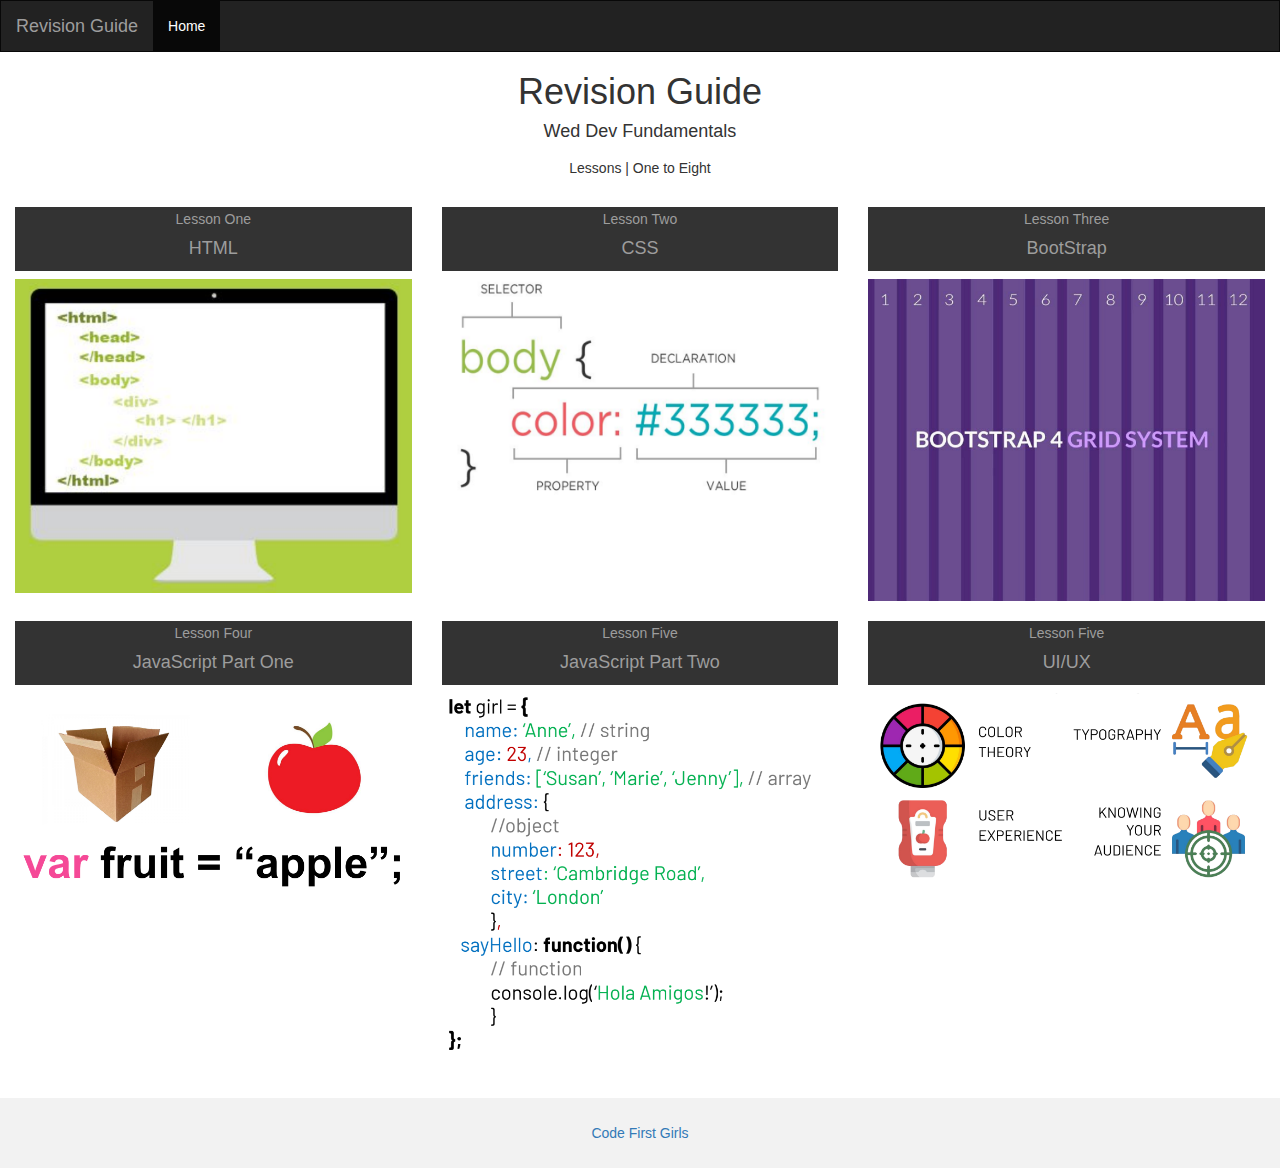
==== index.html @ 2beac15a "web dev project home page" ====
<!DOCTYPE html>
<html lang="en">

<head>
    <title>Bootstrap Example</title>
    <meta charset="utf-8">
    <meta name="viewport" content="width=device-width, initial-scale=1">
    <link rel="stylesheet" href="./style.css">
    <link rel="stylesheet" href="https://maxcdn.bootstrapcdn.com/bootstrap/3.4.1/css/bootstrap.min.css">
    <script src="https://ajax.googleapis.com/ajax/libs/jquery/3.7.1/jquery.min.js"></script>
    <script src="https://maxcdn.bootstrapcdn.com/bootstrap/3.4.1/js/bootstrap.min.js"></script>
    <style>
        /* Remove the navbar's default margin-bottom and rounded borders */
        .navbar {
            margin-bottom: 0;
            border-radius: 0;
        }

        /* Add a gray background color and some padding to the footer */
        footer {
            background-color: #f2f2f2;
            padding: 25px;
        }
    </style>
</head>

<body>

    <nav class="navbar navbar-inverse">
        <div class="container-fluid">
            <div class="navbar-header">
                <button type="button" class="navbar-toggle" data-toggle="collapse" data-target="#myNavbar">
                    <span class="icon-bar"></span>
                    <span class="icon-bar"></span>
                    <span class="icon-bar"></span>
                </button>
                <a class="navbar-brand" href="#">Revision Guide</a>
            </div>
            <div class="collapse navbar-collapse" id="myNavbar">
                <ul class="nav navbar-nav">
                    <li class="active"><a href="#">Home</a></li>
                    <li><a href="#"></a></li>
                    <li><a href="#"></a></li>
                    <li><a href="#"></a></li>
                </ul>

            </div>
        </div>
    </nav>


    <div class="container text-center">
        <h1>Revision Guide</h1>
        <h4>Wed Dev Fundamentals</h4>
    </div>


    <div class="container-fluid bg-4 text-center">
        <h5>Lessons | One to Eight</h5><br>
        <div class="row">
            <div class="col-sm-4">
                <div class="section-background">
                    <p>Lesson One</p>
                    <h4>HTML</h4>
                </div>
                <img src="./HTML.png" class="img-responsive" style="width:100%" alt="Image">
            </div>
            <div class="col-sm-4">
                <div class="section-background">
                    <p>Lesson Two</p>
                    <h4>CSS</h4>
                </div>
                <img src="./CSS.png" class="img-responsive" style="width:100%" alt="Image">
            </div>
            <div class="col-sm-4">
                <div class="section-background">
                    <p>Lesson Three</p>
                    <h4>BootStrap</h4>
                </div>
                <img src="./Bootstrap.png" class="img-responsive" style="width:100%" alt="Image">
            </div>

        </div>
    </div><br>

    <div class="container-fluid bg-4 text-center">
        <div class="row">
            <div class="col-sm-4">
                <div class="section-background">
                    <p>Lesson Four</p>
                    <h4>JavaScript Part One</h4>
                </div>
                <img src="./JS1.png" class="img-responsive" style="width:100%" alt="Image">
            </div>
            <div class="col-sm-4">
                <div class="section-background">
                    <p>Lesson Five</p>
                    <h4>JavaScript Part Two</h4>
                </div>
                <img src="./JS2.png" class="img-responsive" style="width:100%" alt="Image">
            </div>
            <div class="col-sm-4">
                <div class="section-background">
                    <p>Lesson Five</p>
                    <h4>UI/UX</h4>
                </div>
                <img src="./UIUX.png" class="img-responsive" style="width:100%" alt="Image">
            </div>

        </div>
    </div><br><br>

    <footer class="container-fluid text-center">
        <a href="https://codefirstgirls.com/">Code First Girls</a>
    </footer>

</body>

</html>
---- style.css ----
.section-background{
    background-color: #333333;
    padding: 2px;
    margin-bottom:8px ;
}


.col-sm-4{
    color:#9d9d9d !important; 
}

.jumbotron{
    padding: 0 auto;
}
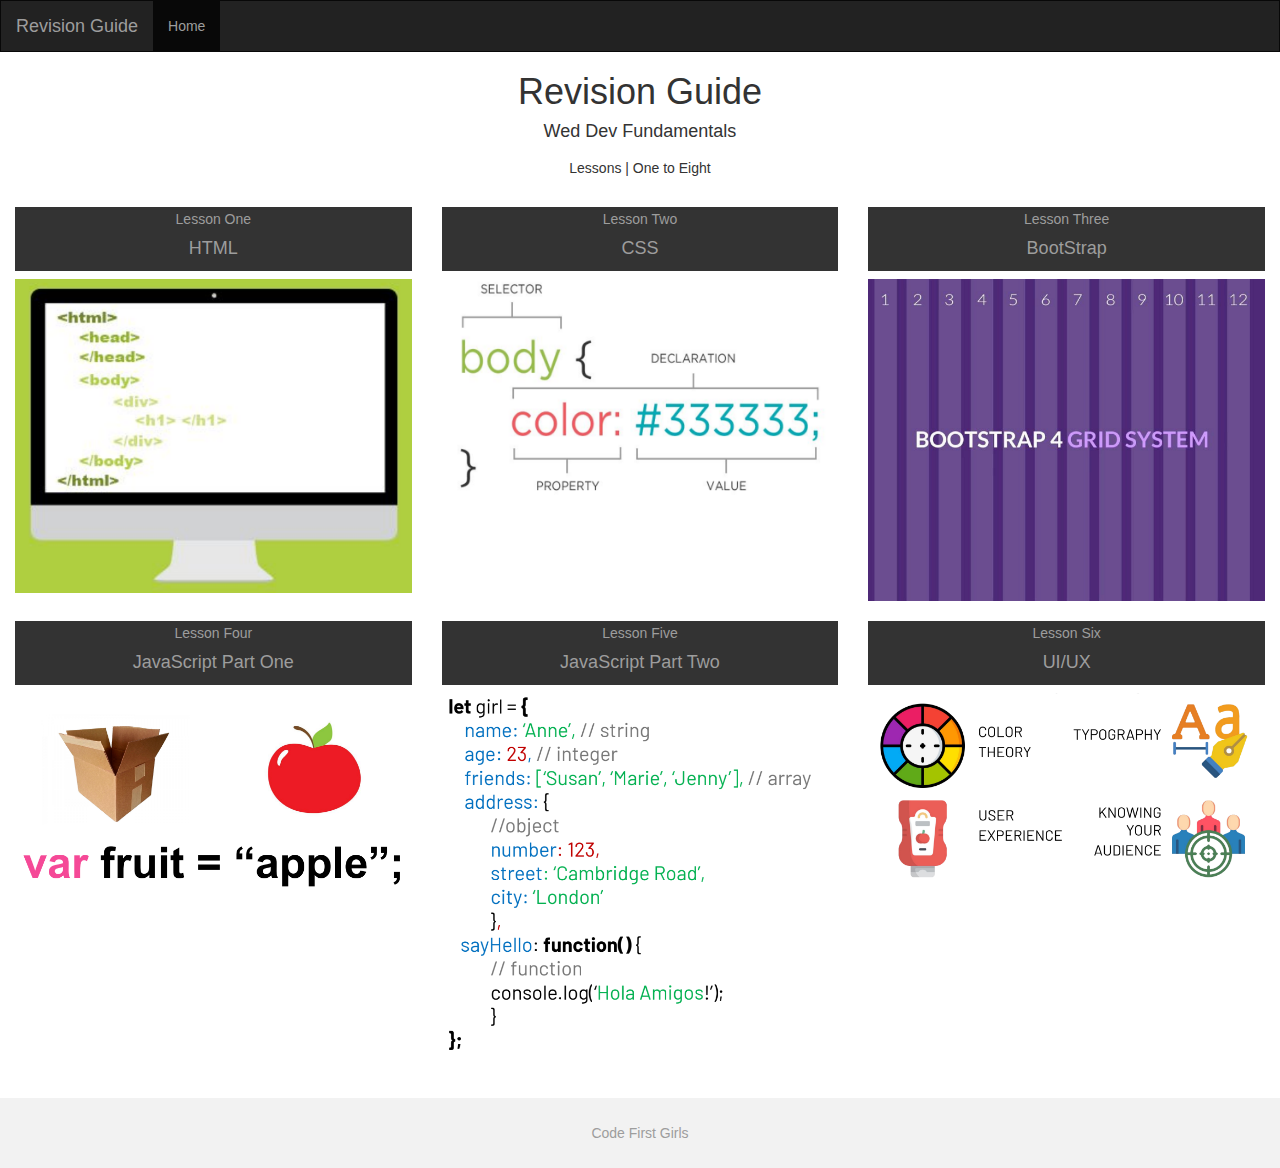
==== commit e7e081e9: "adding 6 htmls for each lesson" ====
--- a/index.html
+++ b/index.html
@@ -60,21 +60,27 @@
         <div class="row">
             <div class="col-sm-4">
                 <div class="section-background">
-                    <p>Lesson One</p>
+                    <a href="./html.html">
+                        <p>Lesson One</p>
+                    </a>
                     <h4>HTML</h4>
                 </div>
                 <img src="./HTML.png" class="img-responsive" style="width:100%" alt="Image">
             </div>
             <div class="col-sm-4">
                 <div class="section-background">
-                    <p>Lesson Two</p>
+                    <a href="./LessonTwo.html">
+                        <p>Lesson Two</p>
+                    </a>
                     <h4>CSS</h4>
                 </div>
                 <img src="./CSS.png" class="img-responsive" style="width:100%" alt="Image">
             </div>
             <div class="col-sm-4">
                 <div class="section-background">
-                    <p>Lesson Three</p>
+                    <a href="./LessonThree.html">
+                        <p>Lesson Three</p>
+                    </a>
                     <h4>BootStrap</h4>
                 </div>
                 <img src="./Bootstrap.png" class="img-responsive" style="width:100%" alt="Image">
@@ -87,21 +93,27 @@
         <div class="row">
             <div class="col-sm-4">
                 <div class="section-background">
-                    <p>Lesson Four</p>
+                    <a href="./LessonFour.html">
+                        <p>Lesson Four</p>
+                    </a>
                     <h4>JavaScript Part One</h4>
                 </div>
                 <img src="./JS1.png" class="img-responsive" style="width:100%" alt="Image">
             </div>
             <div class="col-sm-4">
                 <div class="section-background">
-                    <p>Lesson Five</p>
+                    <a href="./LessonFive.html">
+                        <p>Lesson Five</p>
+                    </a>
                     <h4>JavaScript Part Two</h4>
                 </div>
                 <img src="./JS2.png" class="img-responsive" style="width:100%" alt="Image">
             </div>
             <div class="col-sm-4">
                 <div class="section-background">
-                    <p>Lesson Five</p>
+                    <a href="./LessonSix.html">
+                        <p>Lesson Six</p>
+                    </a>
                     <h4>UI/UX</h4>
                 </div>
                 <img src="./UIUX.png" class="img-responsive" style="width:100%" alt="Image">
--- a/style.css
+++ b/style.css
@@ -11,4 +11,8 @@
 
 .jumbotron{
     padding: 0 auto;
+}
+
+a{
+    color:#9d9d9d !important;
 }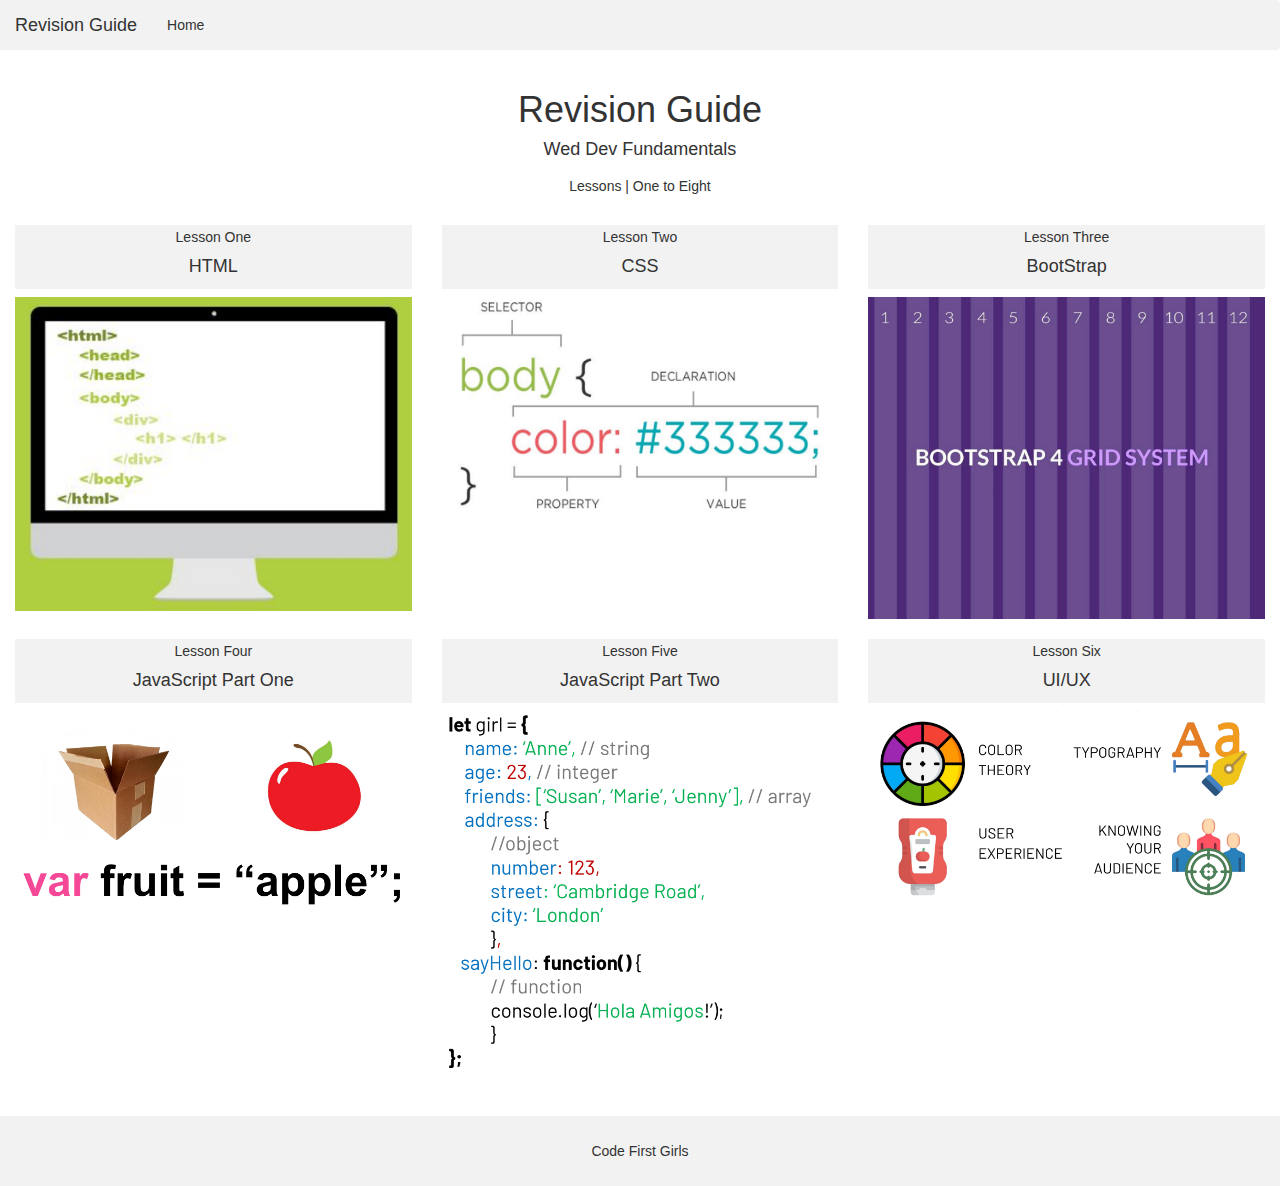
==== commit 163bff21: "adding a light and dark mode - started with css" ====
--- a/index.html
+++ b/index.html
@@ -9,22 +9,15 @@
     <link rel="stylesheet" href="https://maxcdn.bootstrapcdn.com/bootstrap/3.4.1/css/bootstrap.min.css">
     <script src="https://ajax.googleapis.com/ajax/libs/jquery/3.7.1/jquery.min.js"></script>
     <script src="https://maxcdn.bootstrapcdn.com/bootstrap/3.4.1/js/bootstrap.min.js"></script>
-    <style>
-        /* Remove the navbar's default margin-bottom and rounded borders */
-        .navbar {
-            margin-bottom: 0;
-            border-radius: 0;
-        }
 
-        /* Add a gray background color and some padding to the footer */
-        footer {
-            background-color: #f2f2f2;
-            padding: 25px;
-        }
+
+
+
+
     </style>
 </head>
 
-<body>
+<body class="light-mode">
 
     <nav class="navbar navbar-inverse">
         <div class="container-fluid">
@@ -39,9 +32,7 @@
             <div class="collapse navbar-collapse" id="myNavbar">
                 <ul class="nav navbar-nav">
                     <li class="active"><a href="#">Home</a></li>
-                    <li><a href="#"></a></li>
-                    <li><a href="#"></a></li>
-                    <li><a href="#"></a></li>
+
                 </ul>
 
             </div>
@@ -57,10 +48,11 @@
 
     <div class="container-fluid bg-4 text-center">
         <h5>Lessons | One to Eight</h5><br>
+
         <div class="row">
             <div class="col-sm-4">
                 <div class="section-background">
-                    <a href="./html.html">
+                    <a href="./LessonOne.html">
                         <p>Lesson One</p>
                     </a>
                     <h4>HTML</h4>
--- a/style.css
+++ b/style.css
@@ -1,18 +1,90 @@
-.section-background{
-    background-color: #333333;
-    padding: 2px;
-    margin-bottom:8px ;
+/* light-mode */
+
+.light-mode .section-background{
+    background-color: #f2f2f2!important; 
+    color: #333333!important;
+}
+
+.light-mode .col-sm-4 {
+    color: #9d9d9d!important;
+}
+
+.light-mode a{
+   
+    background-color: #f2f2f2!important;
+    color: #333333!important;
+}
+
+.light-mode .navbar {
+    background-color: #f2f2f2!important;
+    border: #f2f2f2!important;
+
+}
+
+.light-mode  .well{
+    color: #333333!important;
+}
+
+/* dark-mode */
+.dark-mode .section-background{
+    background-color:#333333!important; 
+    color: #f2f2f2!important;
+}
+
+.dark-mode .col-sm-4 {
+    color: darkgray!important;
 }
 
 
-.col-sm-4{
-    color:#9d9d9d !important; 
+.dark-mode a{
+   
+    background-color:#333333 !important;
+    color: #f2f2f2!important;
+}
+
+
+
+.dark-mode .navbar {
+    background-color: #333333!important;
+    border: #333333!important;
+
+}
+
+.dark-mode  .well{
+    color: #f2f2f2!important;
+}
+
+
+
+
+.section-background{
+    padding: 2px;
+    margin-bottom:8px ;
 }
 
 .jumbotron{
     padding: 0 auto;
 }
 
-a{
-    color:#9d9d9d !important;
-}+.htmlExample{
+    width: 250px;
+    height: 310px;
+}
+
+img{
+    height: 70%;
+    width: 70%;
+}
+
+
+
+.navbar {
+    margin-bottom: 0;
+    border-radius: 0;
+}
+
+footer {
+    background-color: #f2f2f2;
+    padding: 25px;
+    }
+
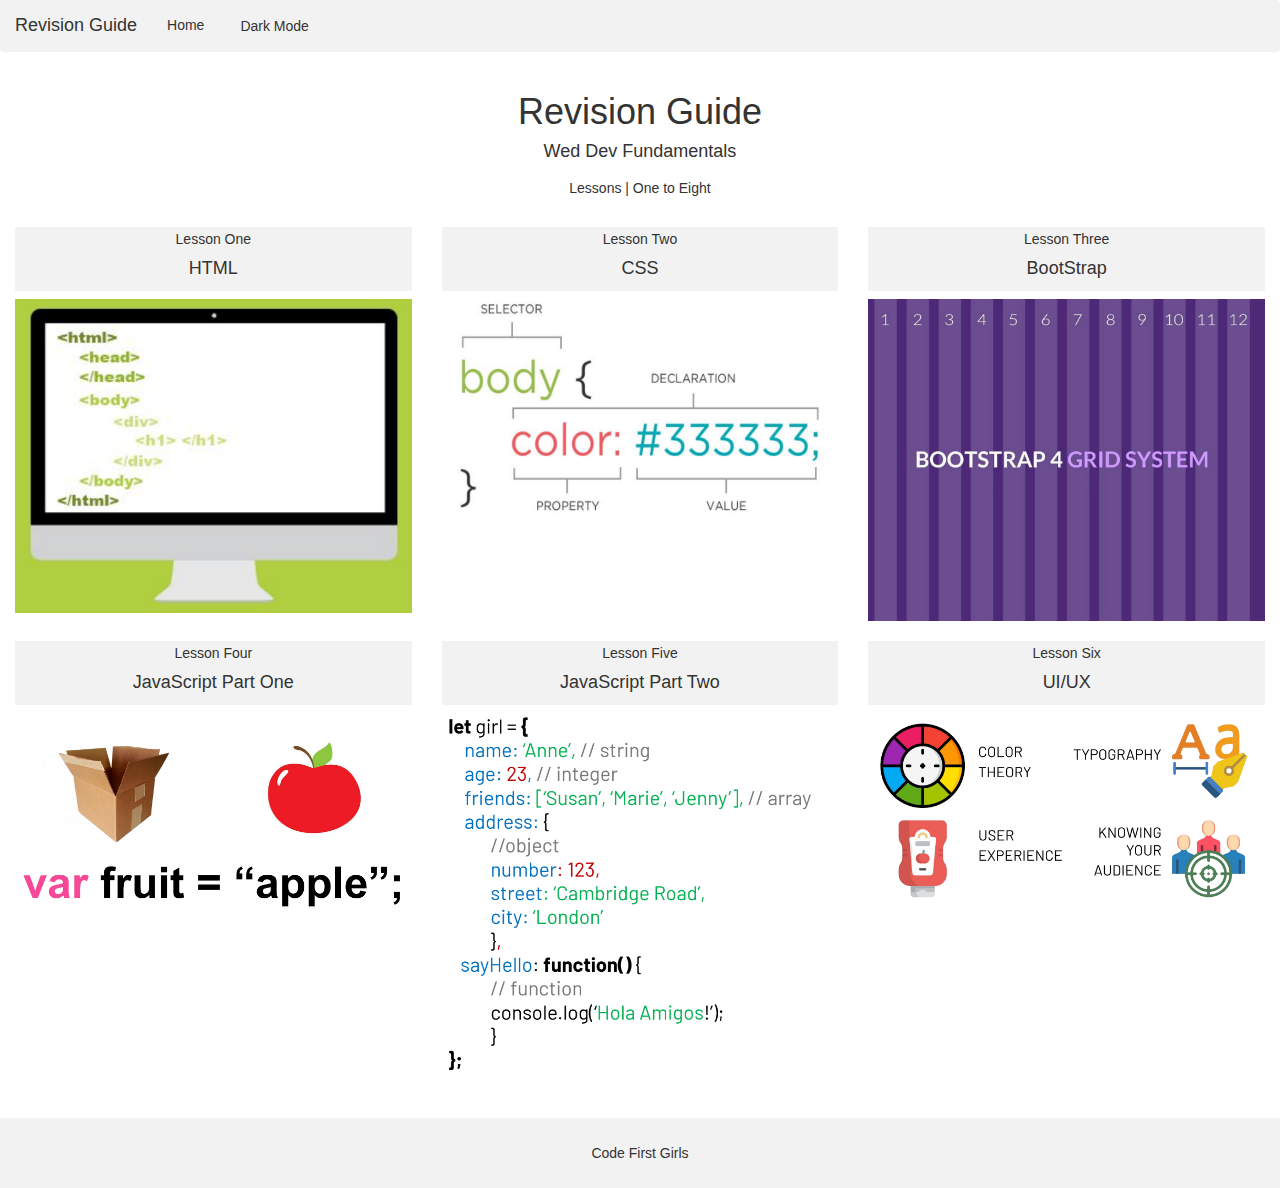
==== commit 0a22cf1d: "adding a light and dark mode - did the js" ====
--- a/index.html
+++ b/index.html
@@ -30,13 +30,14 @@
                 <a class="navbar-brand" href="#">Revision Guide</a>
             </div>
             <div class="collapse navbar-collapse" id="myNavbar">
-                <ul class="nav navbar-nav">
-                    <li class="active"><a href="#">Home</a></li>
+                <div class="nav navbar-nav">
+                    <li class="active"><a class="link" href="#">Home</a></li>
+                    <li class="active"> <a class="link"> <button id="mode-toggle-btn">Dark Mode</button></a></li>
 
-                </ul>
+                    </ul>
 
+                </div>
             </div>
-        </div>
     </nav>
 
 
@@ -117,7 +118,8 @@
     <footer class="container-fluid text-center">
         <a href="https://codefirstgirls.com/">Code First Girls</a>
     </footer>
-
+    <script src="./index.js"></script>
 </body>
 
+
 </html>--- a/style.css
+++ b/style.css
@@ -1,4 +1,10 @@
+
 /* light-mode */
+
+.light-mode button {
+    background-color:#f2f2f2!important;
+    border: #f2f2f2!important;
+}
 
 .light-mode .section-background{
     background-color: #f2f2f2!important; 
@@ -26,8 +32,12 @@
 }
 
 /* dark-mode */
+
+.dark-mode body {
+    background-color: #333333!important;
+}
 .dark-mode .section-background{
-    background-color:#333333!important; 
+    background-color:#333!important; 
     color: #f2f2f2!important;
 }
 
@@ -38,11 +48,13 @@
 
 .dark-mode a{
    
-    background-color:#333333 !important;
     color: #f2f2f2!important;
+    
 }
 
-
+.dark-mode .link {
+background-color: #333333!important;
+}
 
 .dark-mode .navbar {
     background-color: #333333!important;
@@ -52,8 +64,15 @@
 
 .dark-mode  .well{
     color: #f2f2f2!important;
+    background-color: #333333!important;
 }
 
+
+.dark-mode button {
+    background-color:#333333!important;
+    border: #333333!important;
+    color: #f2f2f2;
+}
 
 
 
